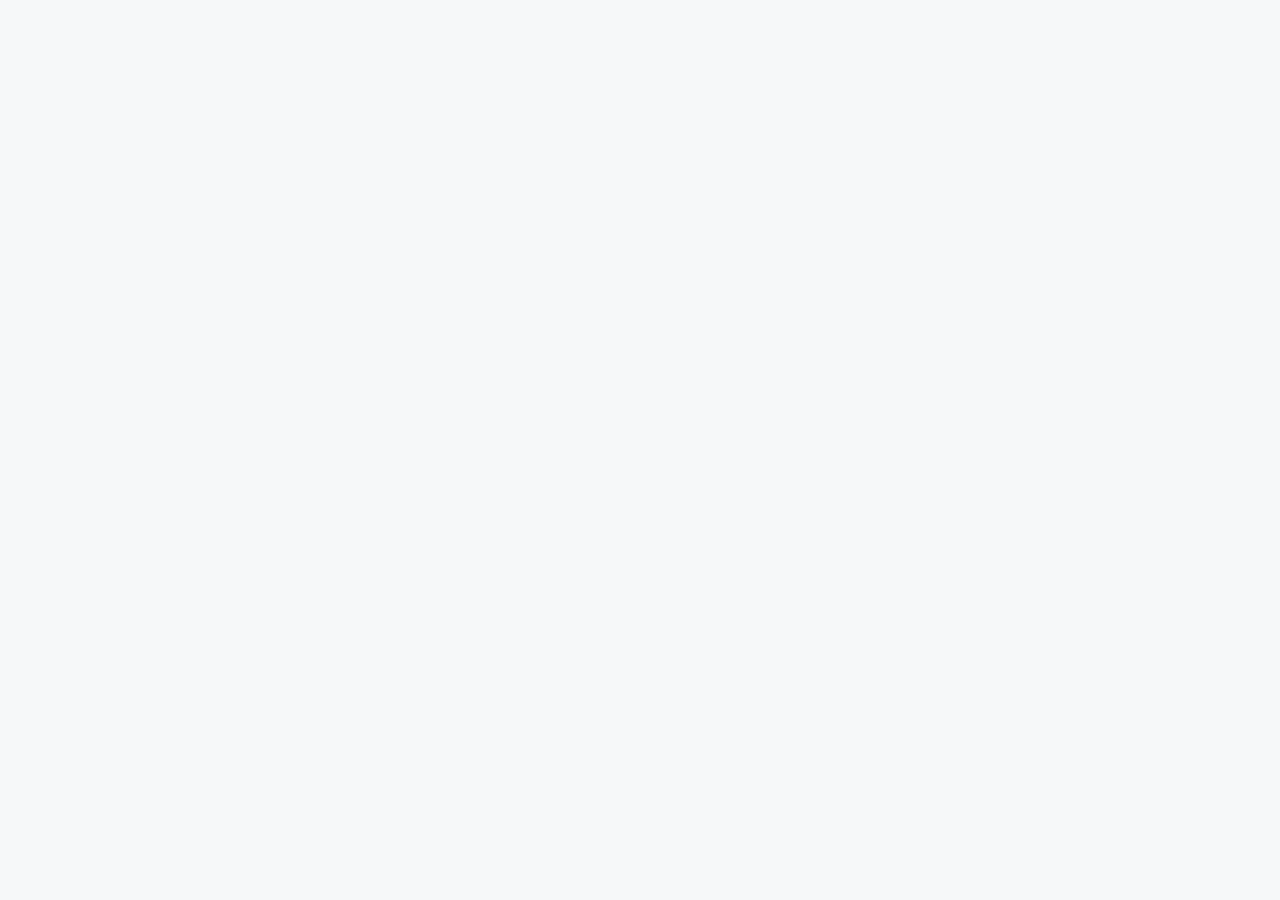
==== index.html @ 42bff9f0 "scaffolding" ====
<!DOCTYPE html>
<html lang="en">
<head>
    <meta charset="UTF-8">
    <meta http-equiv="X-UA-Compatible" content="IE=edge">
    <meta name="viewport" content="width=device-width, initial-scale=1.0">
    <link rel="stylesheet" href="./css/style.css">
    <title>Toboolist</title>
</head>
<body>
    
</body>
</html>
---- css/style.css ----
/* 
triangle: &#9662;
.blue {
    background-color: #47adf1
}
green: #64c0a9
lightgrey: #f6f8f9
.bg-purle: {
    #9c72e4
}
red: #ea524b
orange: #f19a2b
pink: #d863a1
lightgreen: #b0c926
*/

* {
    margin: 0;
    padding: 0;
    box-sizing: border-box;
}
body {
    background-color: #f6f8f9;
}
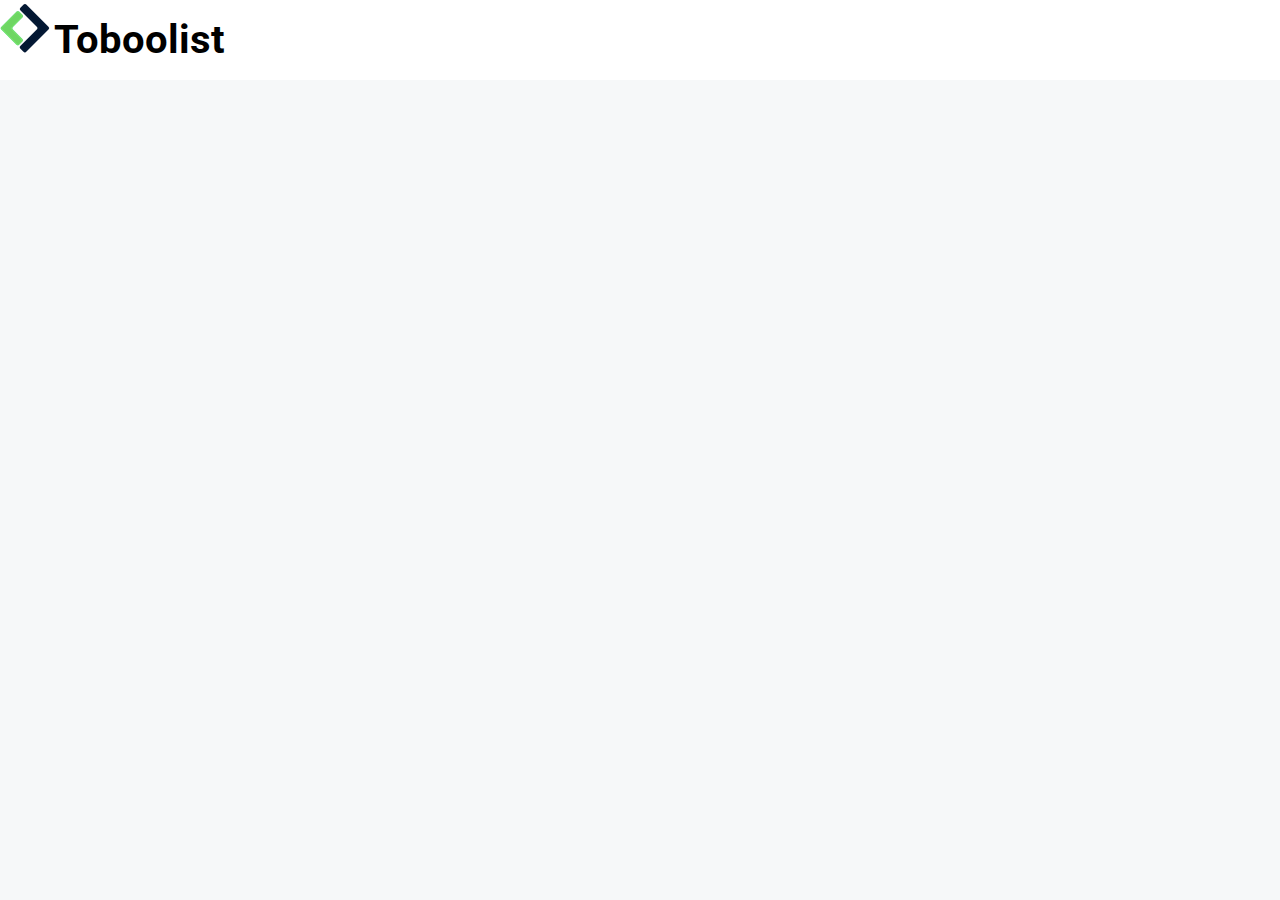
==== commit b3e533d9: "add header to index html and style css" ====
--- a/index.html
+++ b/index.html
@@ -4,10 +4,40 @@
     <meta charset="UTF-8">
     <meta http-equiv="X-UA-Compatible" content="IE=edge">
     <meta name="viewport" content="width=device-width, initial-scale=1.0">
-    <link rel="stylesheet" href="./css/style.css">
-    <title>Toboolist</title>
+    <link rel="stylesheet" href="./css/style.css"> <link rel="preconnect" href="https://fonts.googleapis.com">
+    <link rel="preconnect" href="https://fonts.gstatic.com" crossorigin>
+    <link href="https://fonts.googleapis.com/css2?family=Roboto&display=swap" rel="stylesheet"> <title>Toboolist</title>
 </head>
 <body>
-    
+    <header class="white-bg">
+        <div class=".header-div">
+            <img class="central-img" src="./img/Logo.png" alt="Logo Boolean">
+            <h1>Toboolist</h1>
+        </div>
+    </header>
+    <main>
+        <div class="container">
+            <!-- add section -->
+            <div>
+                <!-- <button></button>
+                <input type="text"> -->
+            </div>
+            <!-- fine add section -->
+            <div class="central">
+                <!-- new task -->
+                <!-- fine new task -->
+
+                <!-- date -->
+                <!-- fine date -->
+
+                <!-- upcoming -->
+                <!-- fine upcoming -->
+
+
+            </div>
+
+
+        </div>       
+    </main>
 </body>
 </html>--- a/css/style.css
+++ b/css/style.css
@@ -21,4 +21,21 @@
 }
 body {
     background-color: #f6f8f9;
-}+}
+
+/* background */
+.white-bg {
+    background-color: #ffffff;
+}
+
+h1 {
+    display: inline-block;
+    font-family:'Roboto', sans-serif;
+    font-size: 40px;
+    font-weight: 800px;
+    line-height: 80px;
+}
+
+.header-div{
+    height: 80px;
+}
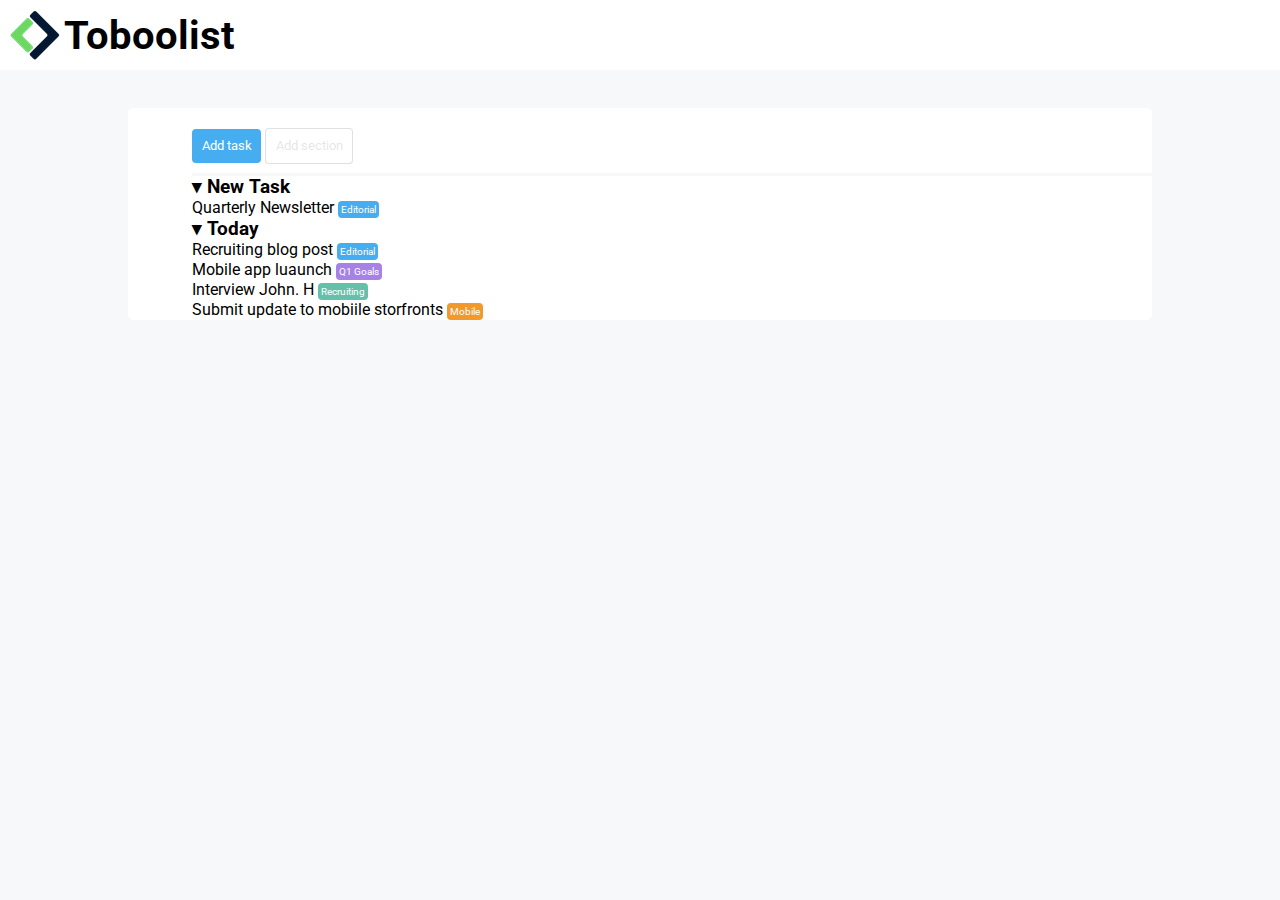
==== commit 1123773f: "add buttons ul to index html and rules to style css" ====
--- a/index.html
+++ b/index.html
@@ -16,18 +16,27 @@
         </div>
     </header>
     <main>
-        <div class="container">
+        <div class="container white-bg">
             <!-- add section -->
-            <div>
-                <!-- <button></button>
-                <input type="text"> -->
+            <div class="add">
+                <button class="bg-blue white b-rad">Add task</button>
+                <button class="white-bg b-rad">Add section</button>
             </div>
             <!-- fine add section -->
             <div class="central">
                 <!-- new task -->
+                <ul> <h3 class="list-title">&#9662; New Task</h3>
+                    <li>Quarterly Newsletter <div class="bg-blue">Editorial</div></li>
+                </ul>
                 <!-- fine new task -->
 
                 <!-- date -->
+                <ul> <h3 class="list-title">&#9662; Today</h3>
+                    <li>Recruiting blog post <div class="bg-blue">Editorial</div></li>
+                    <li>Mobile app luaunch <div class="bg-purple">Q1 Goals</div></li>
+                    <li>Interview John. H <div class="bg-green">Recruiting</div></li>
+                    <li>Submit update to mobiile storfronts <div class="bg-orange">Mobile</div></li>
+                </ul>
                 <!-- fine date -->
 
                 <!-- upcoming -->
--- a/css/style.css
+++ b/css/style.css
@@ -1,13 +1,9 @@
 /* 
 triangle: &#9662;
-.blue {
-    background-color: #47adf1
-}
-green: #64c0a9
+
+green #64c0a9
 lightgrey: #f6f8f9
-.bg-purle: {
-    #9c72e4
-}
+
 red: #ea524b
 orange: #f19a2b
 pink: #d863a1
@@ -18,24 +14,84 @@
     margin: 0;
     padding: 0;
     box-sizing: border-box;
+    font-family:'Roboto', sans-serif;
+
 }
 body {
     background-color: #f6f8f9;
 }
+/* header */
 
-/* background */
-.white-bg {
-    background-color: #ffffff;
+header {
+    padding: 10px;
 }
 
 h1 {
     display: inline-block;
-    font-family:'Roboto', sans-serif;
     font-size: 40px;
     font-weight: 800px;
-    line-height: 80px;
+    vertical-align: middle;
+}
+ .central-img {
+    vertical-align: middle;
+ } 
+/* background */
+ .white-bg {
+    background-color: #ffffff;
+}
+.bg-blue {
+    background-color: #47adf1;
+}
+.bg-purple {
+    background-color: #a681e7;
+}
+.bg-green {
+   background-color: #64c0a9;
+}
+.bg-orange {
+    background-color: #f19a2b;
+}
+/* Text color */
+.white {
+    color:#ffffff
+}
+/* Parte centrale */
+
+.container{
+margin-top: 3%;
+width: 80%;
+margin-left: 10%;
+border-radius: 5px;
+padding-left: 5%;
 }
 
-.header-div{
-    height: 80px;
+.add {
+    border-bottom: 3px solid #f6f8f9;
+    padding-top: 2%;
+    padding-bottom: 1%;
 }
+.b-rad {
+    border-radius: 4px;
+}
+ .add button {
+    border: 0px;
+    padding: 1%;
+ }
+
+ button.white-bg{
+    border: 1px solid #696e6f36;
+    color: #797f8136;
+ }
+
+/* List */
+ul li {
+    list-style: none; 
+ }
+
+ li div {
+    display: inline-block;
+    padding: 3px;
+    border-radius: 4px;
+    color:#ffffff;
+    font-size: 10px;
+ }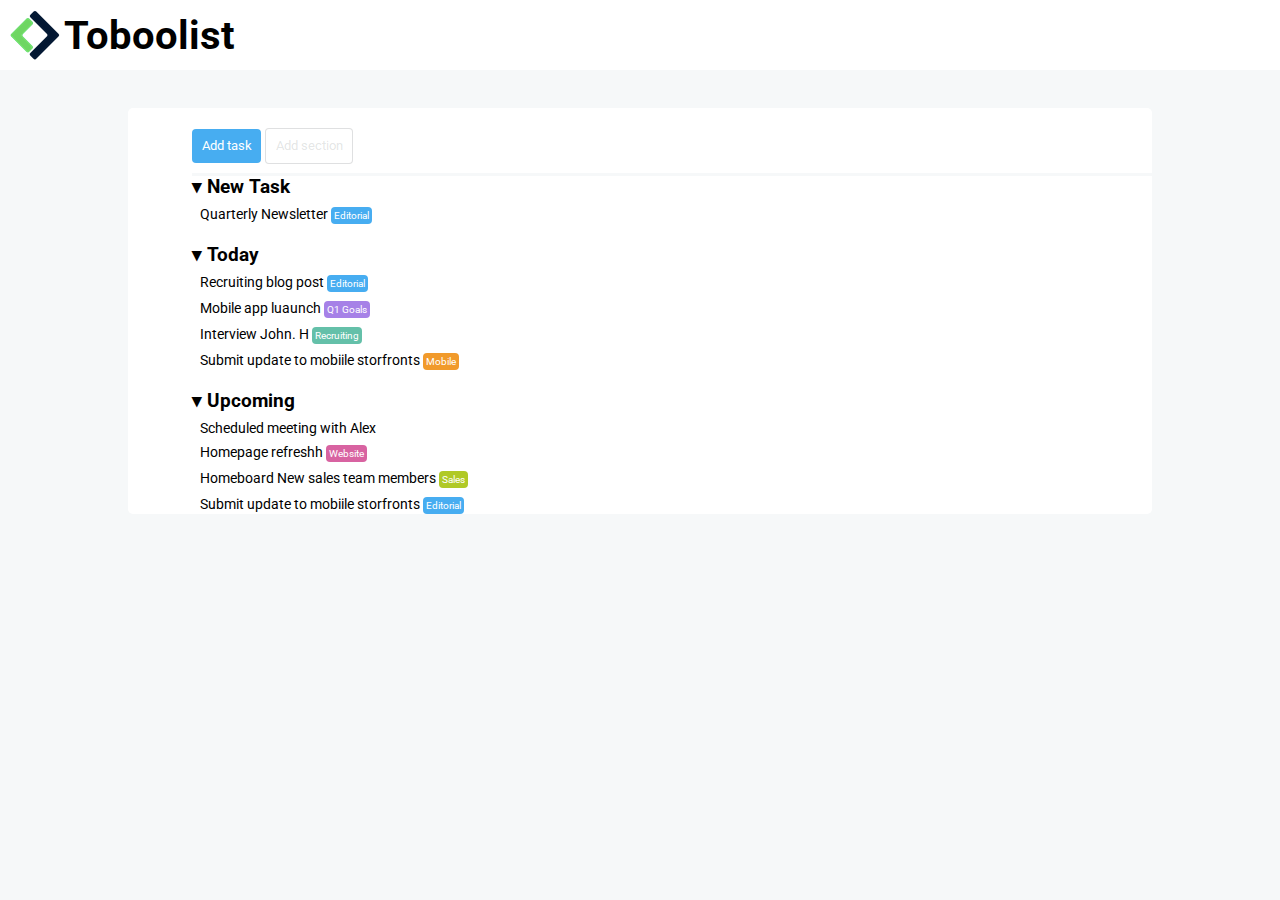
==== commit 1c7eb770: "add last ul to index html and style css" ====
--- a/index.html
+++ b/index.html
@@ -40,6 +40,12 @@
                 <!-- fine date -->
 
                 <!-- upcoming -->
+                <ul> <h3 class="list-title">&#9662; Upcoming</h3>
+                    <li>Scheduled meeting with Alex</li>
+                    <li>Homepage refreshh <div class="bg-pink">Website</div></li>
+                    <li>Homeboard New sales team members <div class="bg-lightgreen">Sales</div></li>
+                    <li>Submit update to mobiile storfronts <div class="bg-blue">Editorial</div></li>
+                </ul>
                 <!-- fine upcoming -->
 
 
--- a/css/style.css
+++ b/css/style.css
@@ -51,6 +51,12 @@
 .bg-orange {
     background-color: #f19a2b;
 }
+.bg-pink {
+    background-color: #d863a1;
+}
+.bg-lightgreen {
+    background-color: #b0c926;
+}
 /* Text color */
 .white {
     color:#ffffff
@@ -85,9 +91,14 @@
 
 /* List */
 ul li {
-    list-style: none; 
+    list-style: none;
+    margin: 8px;
+    font-size: 14px;
  }
 
+ li:last-child {
+    margin-bottom: 20px;
+ }
  li div {
     display: inline-block;
     padding: 3px;
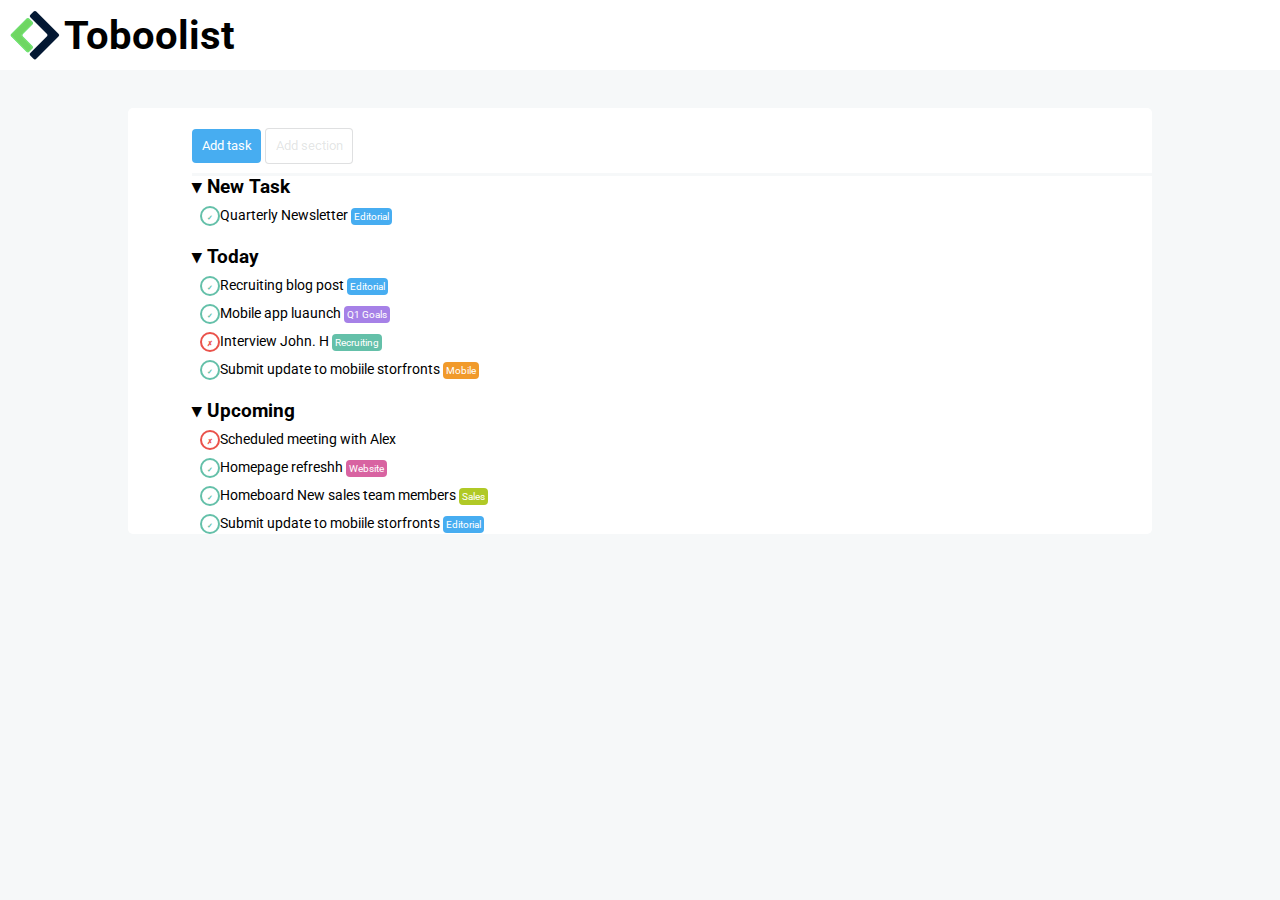
==== commit 53de6030: "add check and cross div to index html and fixed style css" ====
--- a/index.html
+++ b/index.html
@@ -25,26 +25,26 @@
             <!-- fine add section -->
             <div class="central">
                 <!-- new task -->
-                <ul> <h3 class="list-title">&#9662; New Task</h3>
-                    <li>Quarterly Newsletter <div class="bg-blue">Editorial</div></li>
+                <ul> <h3>&#9662; New Task</h3>
+                    <li><div class="circle green">&check;</div>Quarterly Newsletter <div class="bg-blue badges">Editorial</div></li>
                 </ul>
                 <!-- fine new task -->
 
                 <!-- date -->
-                <ul> <h3 class="list-title">&#9662; Today</h3>
-                    <li>Recruiting blog post <div class="bg-blue">Editorial</div></li>
-                    <li>Mobile app luaunch <div class="bg-purple">Q1 Goals</div></li>
-                    <li>Interview John. H <div class="bg-green">Recruiting</div></li>
-                    <li>Submit update to mobiile storfronts <div class="bg-orange">Mobile</div></li>
+                <ul> <h3>&#9662; Today</h3>
+                    <li><div class="circle green">&check;</div>Recruiting blog post <div class="bg-blue badges">Editorial</div></li>
+                    <li><div class="circle green">&check;</div>Mobile app luaunch <div class="bg-purple badges">Q1 Goals</div></li>
+                    <li><div class="circle red">&cross;</div>Interview John. H <div class="bg-green badges">Recruiting</div></li>
+                    <li><div class="circle green">&check;</div>Submit update to mobiile storfronts <div class="bg-orange badges">Mobile</div></li>
                 </ul>
                 <!-- fine date -->
 
                 <!-- upcoming -->
-                <ul> <h3 class="list-title">&#9662; Upcoming</h3>
-                    <li>Scheduled meeting with Alex</li>
-                    <li>Homepage refreshh <div class="bg-pink">Website</div></li>
-                    <li>Homeboard New sales team members <div class="bg-lightgreen">Sales</div></li>
-                    <li>Submit update to mobiile storfronts <div class="bg-blue">Editorial</div></li>
+                <ul> <h3 >&#9662; Upcoming</h3>
+                    <li><div class="circle red">&cross;</div>Scheduled meeting with Alex</li>
+                    <li><div class="circle green">&check;</div>Homepage refreshh <div class="bg-pink badges">Website</div></li>
+                    <li><div class="circle green">&check;</div>Homeboard New sales team members <div class="bg-lightgreen badges">Sales</div></li>
+                    <li><div class="circle green">&check;</div>Submit update to mobiile storfronts <div class="bg-blue badges">Editorial</div></li>
                 </ul>
                 <!-- fine upcoming -->
 
--- a/css/style.css
+++ b/css/style.css
@@ -61,6 +61,13 @@
 .white {
     color:#ffffff
 }
+
+.red { 
+    color: #ea524b;
+}
+.green {
+    color:#64c0a9;
+}
 /* Parte centrale */
 
 .container{
@@ -99,10 +106,23 @@
  li:last-child {
     margin-bottom: 20px;
  }
- li div {
+ .badges {
     display: inline-block;
     padding: 3px;
     border-radius: 4px;
     color:#ffffff;
     font-size: 10px;
- }+ }
+
+ /* Circle */
+ .circle {
+    display: inline-block;
+    width: 20px;
+    height: 20px;
+    font-size: 7px;
+    font-weight: bold;
+    text-align: center;
+    line-height: 20px;
+    border: 2px solid;
+    border-radius:50%;
+ }
